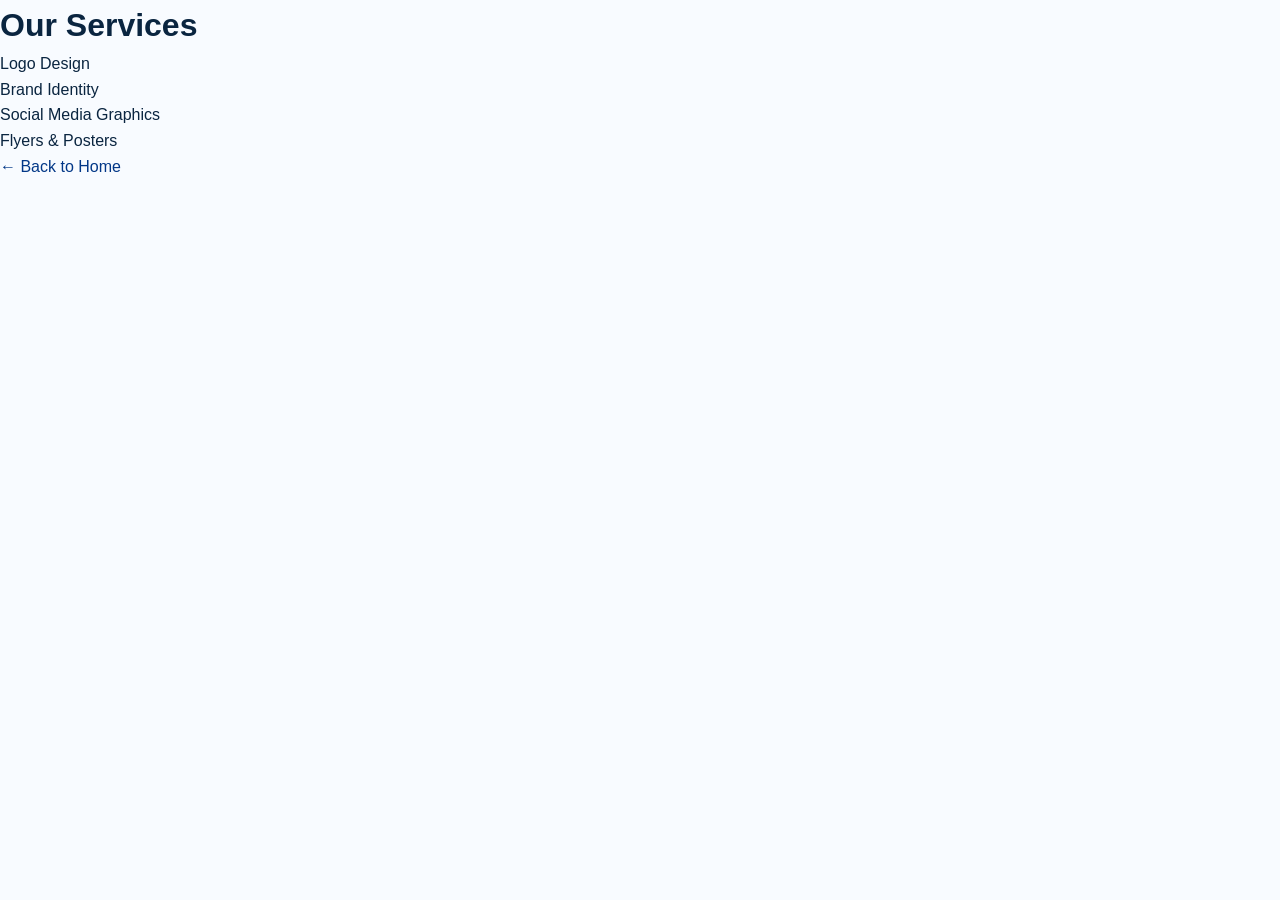
==== services.html @ 7a321560 "Add services.html with service offerings" ====
<!DOCTYPE html>
<html lang="en">
<head>
    <meta charset="UTF-8">
    <title>BRANDIT Services</title>
    <link rel="stylesheet" href="style.css">
</head>
<body>
    <h1>Our Services</h1>
    <ul>
        <li>Logo Design</li>
        <li>Brand Identity</li>
        <li>Social Media Graphics</li>
        <li>Flyers & Posters</li>
    </ul>
    <a href="index.html">← Back to Home</a>
</body>
</html>
---- style.css ----
/* ===== GLOBAL ===== */
* {
  margin: 0;
  padding: 0;
  box-sizing: border-box;
  font-family: 'Poppins', Arial, sans-serif;
}

body {
  background: #f8fbff;
  color: #0a2540;
  line-height: 1.6;
  scroll-behavior: smooth;
}

a {
  text-decoration: none;
  color: #023787;
  transition: 0.3s;
}
a:hover { color: #045f9b; }

/* ===== ANIMATION KEYFRAMES ===== */
@keyframes fadeUp {
  from {
    opacity: 0;
    transform: translateY(30px);
  }
  to {
    opacity: 1;
    transform: translateY(0);
  }
}

@keyframes float {
 0%, 100% { transform: translateY(0); }
  50% { transform: translateY(-10px); }
}

/* ===== HEADER / HERO ===== */
header {
  background: linear-gradient(135deg, #0052cc 0%, #0099ff 100%);
  color: white;
  padding: 100px 20px;
  text-align: center;
  position: relative;
  overflow: hidden;
  animation: fadeUp 1s ease-out;
}

/* HEADER IMG - THIS MAKES IT SMALL AND CIRCLE */
header img {
  width: 160px;
  height: 160px;
  border-radius: 50%;
  border: 5px solid white;
  object-fit: cover;
  margin-bottom: 20px;
  box-shadow: 0 8px 25px rgba(0,0,0,0.2);
  animation: float 3s ease-in-out infinite;
}

header h1 {
  font-size: 2.8rem;
  font-weight: 700;
  letter-spacing: 1px;
  animation: fadeUp 1s ease-out 0.2s both;
}

header p {
  font-size: 1.3rem;
  margin-top: 8px;
  animation: fadeUp 1s ease-out 0.4s both;
}

.tagline {
  font-style: italic;
  margin-top: 15px;
  color: #e6f3ff;
  font-size: 1.1rem;
  max-width: 600px;
  margin: 15px auto 0;
  animation: fadeUp 1s ease-out 0.6s both;
}

/* ===== SECTIONS ===== */
section {
  padding: 70px 20px;
  max-width: 1100px;
  margin: auto;
}

h2 {
  color: #0052cc;
  margin-bottom: 30px;
  text-align: center;
  font-size: 2rem;
  position: relative;
  animation: fadeUp 0.8s ease-out both;
}
h2::after {
  content: '';
  width: 60px;
  height: 4px;
  background: #0099ff;
  display: block;
  margin: 10px auto 0;
  border-radius: 2px;
}

/* ===== SERVICES CARDS ===== */
.services {
  display: grid;
  grid-template-columns: repeat(auto-fit, minmax(280px, 1fr));
  gap: 25px;
}

.card {
  background: white;
  padding: 30px;
  border-radius: 18px;
  box-shadow: 0 6px 20px rgba(0,82,204,0.08);
  border-top: 5px solid #0099ff;
  transition: transform 0.4s, box-shadow 0.4s;
  text-align: center;
  opacity: 0;
  animation: fadeUp 0.8s ease-out forwards;
}
.card:nth-child(1) { animation-delay: 0.1s; }
.card:nth-child(2) { animation-delay: 0.3s; }
.card:nth-child(3) { animation-delay: 0.5s; }

.card:hover {
  transform: translateY(-10px) scale(1.02);
  box-shadow: 0 15px 35px rgba(0,82,204,0.2);
}
.card h3 {
  color: #0052cc;
  margin-bottom: 12px;
}

/* ===== PORTFOLIO GRID ===== */
.portfolio {
  display: grid;
  grid-template-columns: repeat(auto-fit, minmax(300px, 1fr));
  gap: 25px;
}
.portfolio img {
  width: 100%;
  border-radius: 15px;
  box-shadow: 0 6px 18px rgba(0,0,0,0.1);
  transition: transform 0.4s;
  opacity: 0;
  animation: fadeUp 0.8s ease-out forwards;
}
.portfolio img:nth-child(1) { animation-delay: 0.1s; }
.portfolio img:nth-child(2) { animation-delay: 0.3s; }
.portfolio img:nth-child(3) { animation-delay: 0.5s; }

.portfolio img:hover {
  transform: scale(1.05) rotate(-1deg);
}

/* ===== CONTACT SECTION ===== */
.contact {
  background: linear-gradient(135deg, #023e97, #0586dc);
  color: white;
  text-align: center;
  border-radius: 20px;
  padding: 50px 30px;
  animation: fadeUp 1s ease-out both;
}
.contact h2 { color: white; }
.contact h2::after { background: white; }
.contact a {
  color: white;
  font-weight: bold;
  border-bottom: 2px solid rgba(255,255,255,0.3);
}
.contact a:hover { border-bottom: 2px solid white; }

/* ===== FOOTER ===== */
footer {
  text-align: center;
  padding: 25px;
  background: #0a2540;
  color: white;
  font-size: 0.9rem;
}

/* ===== MOBILE RESPONSIVE ===== */
@media (max-width: 768px) {
  header h1 { font-size: 2rem; }
  header p { font-size: 1.1rem; }
  section { padding: 50px 15px; }
  
  header img {
    width: 120px;
    height: 120px;
  }
}
/* ===== HIRE ME BUTTON ===== */
.btn-hire {
  display: inline-block;
  margin-top: 25px;
  padding: 14px 32px;
  background: white;
  color: #0052cc;
  font-weight: 700;
  font-size: 1.1rem;
  border-radius: 50px;
  box-shadow: 0 8px 20px rgba(0,0,0,0.2);
  transition: all 0.3s ease;
  animation: fadeUp 1s ease-out 0.8s both;
}

.btn-hire:hover {
  background: #0a2540;
  color: white;
  transform: translateY(-3px) scale(1.05);
  box-shadow: 0 12px 30px rgba(0,0,0,0.3);
}
.brand-logo {
  width: 180px;
  height: auto;
  margin-bottom: 15px;
  filter: drop-shadow(0 4px 10px rgba(1, 0, 0, 0.2));
}
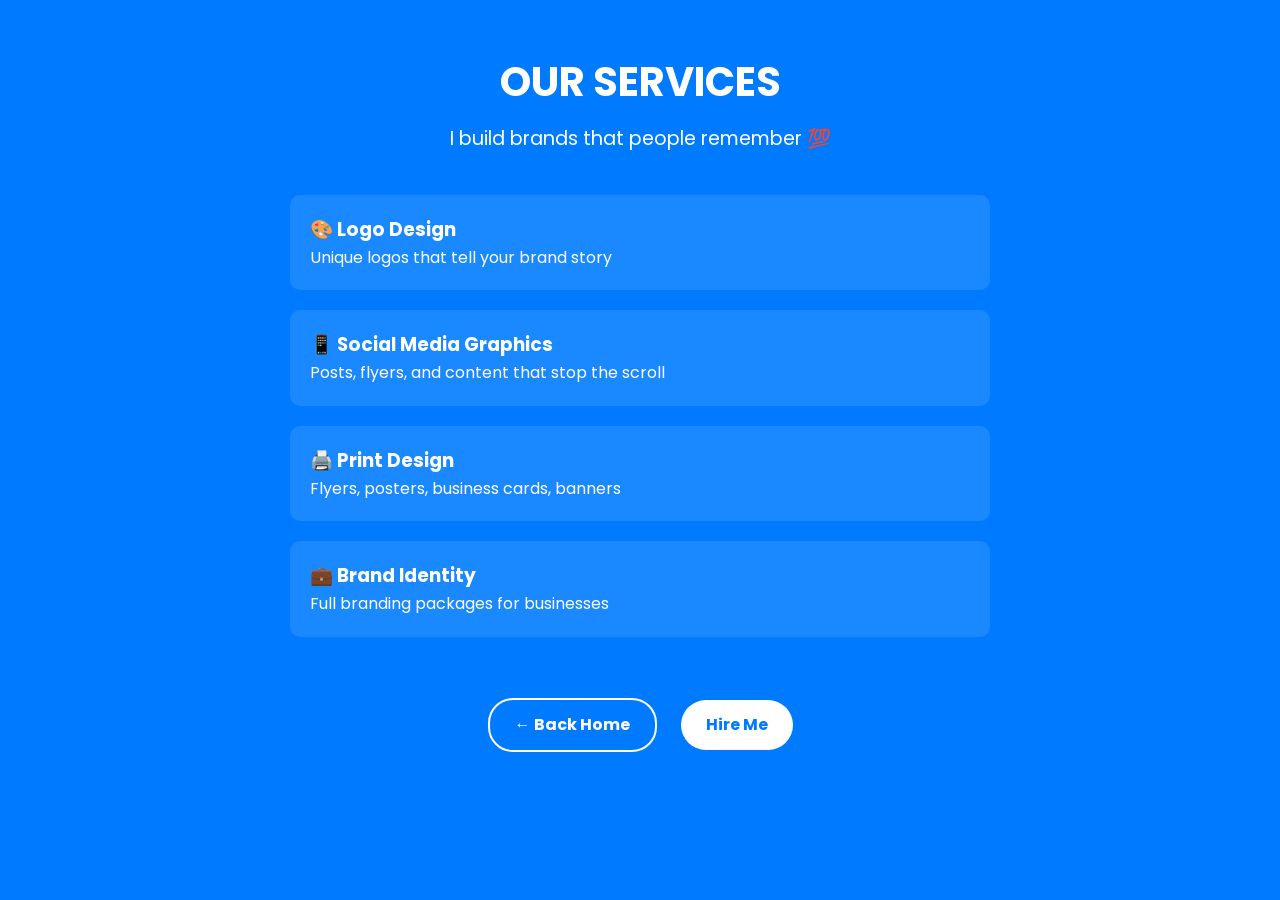
==== commit dd331ce5: "Create services.html" ====
--- a/services.html
+++ b/services.html
@@ -2,17 +2,39 @@
 <html lang="en">
 <head>
     <meta charset="UTF-8">
-    <title>BRANDIT Services</title>
+    <meta name="viewport" content="width=device-width, initial-scale=1.0">
+    <title>Our Services | Brandit Graphics</title>
     <link rel="stylesheet" href="style.css">
+    <link href="https://fonts.googleapis.com/css2?family=Poppins:wght@300;400;600;700&display=swap" rel="stylesheet">
 </head>
-<body>
-    <h1>Our Services</h1>
-    <ul>
-        <li>Logo Design</li>
-        <li>Brand Identity</li>
-        <li>Social Media Graphics</li>
-        <li>Flyers & Posters</li>
-    </ul>
-    <a href="index.html">← Back to Home</a>
+<body style="background: #007bff; color: white; text-align: center; padding: 50px 20px; font-family: 'Poppins', sans-serif;">
+    <h1 style="font-size: 2.5em; margin-bottom: 10px;">OUR SERVICES</h1>
+    <p style="font-size: 1.2em; margin-bottom: 40px;">I build brands that people remember 💯</p>
+    
+    <div style="max-width: 700px; margin: 0 auto; text-align: left;">
+        <div style="background: rgba(255,255,255,0.1); padding: 20px; border-radius: 10px; margin-bottom: 20px;">
+            <h3>🎨 Logo Design</h3>
+            <p>Unique logos that tell your brand story</p>
+        </div>
+        
+        <div style="background: rgba(255,255,255,0.1); padding: 20px; border-radius: 10px; margin-bottom: 20px;">
+            <h3>📱 Social Media Graphics</h3>
+            <p>Posts, flyers, and content that stop the scroll</p>
+        </div>
+        
+        <div style="background: rgba(255,255,255,0.1); padding: 20px; border-radius: 10px; margin-bottom: 20px;">
+            <h3>🖨️ Print Design</h3>
+            <p>Flyers, posters, business cards, banners</p>
+        </div>
+        
+        <div style="background: rgba(255,255,255,0.1); padding: 20px; border-radius: 10px;">
+            <h3>💼 Brand Identity</h3>
+            <p>Full branding packages for businesses</p>
+        </div>
+    </div>
+    
+    <br><br>
+    <a href="index.html" style="color: white; border: 2px solid white; padding: 12px 25px; text-decoration: none; border-radius: 25px; font-weight: bold; display: inline-block; margin: 10px;">← Back Home</a>
+    <a href="https://wa.me/233533084781" target="_blank" style="background: white; color: #007bff; padding: 12px 25px; text-decoration: none; border-radius: 25px; font-weight: bold; display: inline-block; margin: 10px;">Hire Me</a>
 </body>
 </html>
--- a/style.css
+++ b/style.css
@@ -1,228 +1,51 @@
-/* ===== GLOBAL ===== */
-* {
-  margin: 0;
-  padding: 0;
-  box-sizing: border-box;
-  font-family: 'Poppins', Arial, sans-serif;
-}
-
-body {
-  background: #f8fbff;
-  color: #0a2540;
-  line-height: 1.6;
-  scroll-behavior: smooth;
-}
-
-a {
-  text-decoration: none;
-  color: #023787;
-  transition: 0.3s;
-}
-a:hover { color: #045f9b; }
-
-/* ===== ANIMATION KEYFRAMES ===== */
-@keyframes fadeUp {
-  from {
-    opacity: 0;
-    transform: translateY(30px);
-  }
-  to {
-    opacity: 1;
-    transform: translateY(0);
-  }
-}
-
-@keyframes float {
- 0%, 100% { transform: translateY(0); }
-  50% { transform: translateY(-10px); }
-}
-
-/* ===== HEADER / HERO ===== */
-header {
-  background: linear-gradient(135deg, #0052cc 0%, #0099ff 100%);
-  color: white;
-  padding: 100px 20px;
-  text-align: center;
-  position: relative;
-  overflow: hidden;
-  animation: fadeUp 1s ease-out;
-}
-
-/* HEADER IMG - THIS MAKES IT SMALL AND CIRCLE */
-header img {
-  width: 160px;
-  height: 160px;
-  border-radius: 50%;
-  border: 5px solid white;
-  object-fit: cover;
-  margin-bottom: 20px;
-  box-shadow: 0 8px 25px rgba(0,0,0,0.2);
-  animation: float 3s ease-in-out infinite;
-}
-
-header h1 {
-  font-size: 2.8rem;
-  font-weight: 700;
-  letter-spacing: 1px;
-  animation: fadeUp 1s ease-out 0.2s both;
-}
-
-header p {
-  font-size: 1.3rem;
-  margin-top: 8px;
-  animation: fadeUp 1s ease-out 0.4s both;
-}
-
-.tagline {
-  font-style: italic;
-  margin-top: 15px;
-  color: #e6f3ff;
-  font-size: 1.1rem;
-  max-width: 600px;
-  margin: 15px auto 0;
-  animation: fadeUp 1s ease-out 0.6s both;
-}
-
-/* ===== SECTIONS ===== */
-section {
-  padding: 70px 20px;
-  max-width: 1100px;
-  margin: auto;
-}
-
-h2 {
-  color: #0052cc;
-  margin-bottom: 30px;
-  text-align: center;
-  font-size: 2rem;
-  position: relative;
-  animation: fadeUp 0.8s ease-out both;
-}
-h2::after {
-  content: '';
-  width: 60px;
-  height: 4px;
-  background: #0099ff;
-  display: block;
-  margin: 10px auto 0;
-  border-radius: 2px;
-}
-
-/* ===== SERVICES CARDS ===== */
-.services {
-  display: grid;
-  grid-template-columns: repeat(auto-fit, minmax(280px, 1fr));
-  gap: 25px;
-}
-
-.card {
-  background: white;
-  padding: 30px;
-  border-radius: 18px;
-  box-shadow: 0 6px 20px rgba(0,82,204,0.08);
-  border-top: 5px solid #0099ff;
-  transition: transform 0.4s, box-shadow 0.4s;
-  text-align: center;
-  opacity: 0;
-  animation: fadeUp 0.8s ease-out forwards;
-}
-.card:nth-child(1) { animation-delay: 0.1s; }
-.card:nth-child(2) { animation-delay: 0.3s; }
-.card:nth-child(3) { animation-delay: 0.5s; }
-
-.card:hover {
-  transform: translateY(-10px) scale(1.02);
-  box-shadow: 0 15px 35px rgba(0,82,204,0.2);
-}
-.card h3 {
-  color: #0052cc;
-  margin-bottom: 12px;
-}
-
-/* ===== PORTFOLIO GRID ===== */
-.portfolio {
-  display: grid;
-  grid-template-columns: repeat(auto-fit, minmax(300px, 1fr));
-  gap: 25px;
-}
-.portfolio img {
-  width: 100%;
-  border-radius: 15px;
-  box-shadow: 0 6px 18px rgba(0,0,0,0.1);
-  transition: transform 0.4s;
-  opacity: 0;
-  animation: fadeUp 0.8s ease-out forwards;
-}
-.portfolio img:nth-child(1) { animation-delay: 0.1s; }
-.portfolio img:nth-child(2) { animation-delay: 0.3s; }
-.portfolio img:nth-child(3) { animation-delay: 0.5s; }
-
-.portfolio img:hover {
-  transform: scale(1.05) rotate(-1deg);
-}
-
-/* ===== CONTACT SECTION ===== */
-.contact {
-  background: linear-gradient(135deg, #023e97, #0586dc);
-  color: white;
-  text-align: center;
-  border-radius: 20px;
-  padding: 50px 30px;
-  animation: fadeUp 1s ease-out both;
-}
-.contact h2 { color: white; }
-.contact h2::after { background: white; }
-.contact a {
-  color: white;
-  font-weight: bold;
-  border-bottom: 2px solid rgba(255,255,255,0.3);
-}
-.contact a:hover { border-bottom: 2px solid white; }
-
-/* ===== FOOTER ===== */
-footer {
-  text-align: center;
-  padding: 25px;
-  background: #0a2540;
-  color: white;
-  font-size: 0.9rem;
-}
-
-/* ===== MOBILE RESPONSIVE ===== */
-@media (max-width: 768px) {
-  header h1 { font-size: 2rem; }
-  header p { font-size: 1.1rem; }
-  section { padding: 50px 15px; }
-  
-  header img {
-    width: 120px;
-    height: 120px;
-  }
-}
-/* ===== HIRE ME BUTTON ===== */
-.btn-hire {
-  display: inline-block;
-  margin-top: 25px;
-  padding: 14px 32px;
-  background: white;
-  color: #0052cc;
-  font-weight: 700;
-  font-size: 1.1rem;
-  border-radius: 50px;
-  box-shadow: 0 8px 20px rgba(0,0,0,0.2);
-  transition: all 0.3s ease;
-  animation: fadeUp 1s ease-out 0.8s both;
-}
-
-.btn-hire:hover {
-  background: #0a2540;
-  color: white;
-  transform: translateY(-3px) scale(1.05);
-  box-shadow: 0 12px 30px rgba(0,0,0,0.3);
-}
-.brand-logo {
-  width: 180px;
-  height: auto;
-  margin-bottom: 15px;
-  filter: drop-shadow(0 4px 10px rgba(1, 0, 0, 0.2));
-}+/* ===== GLOBAL ===== */
+* {
+  margin: 0;
+  padding: 0;
+  box-sizing: border-box;
+  font-family: 'Poppins', Arial, sans-serif;
+}
+
+body {
+  background: #f8fbff;
+  color: #0a2540;
+  line-height: 1.6;
+  scroll-behavior: smooth;
+}
+
+a {
+  text-decoration: none;
+  color: #023787;
+  transition: 0.3s;
+}
+a:hover { color: #045f9b; }
+
+/* ===== ANIMATION KEYFRAMES ===== */
+@keyframes fadeUp {
+  from {
+    opacity: 0;
+    transform: translateY(30px);
+  }
+  to {
+    opacity: 1;
+    transform: translateY(0);
+  }
+}
+
+@keyframes float {
+ 0%, 100% { transform: translateY(0); }
+  50% { transform: translateY(-10px); }
+}
+
+/* ===== HEADER / HERO ===== */
+header {
+  background: linear-gradient(135deg, #0052cc 0%, #0099ff 100%);
+  color: white;
+  padding: 100px 20px;
+  text-align: center;
+  position: relative;
+  overflow: hidden;
+  animation: fadeUp 1s ease-out;
+}
+
+/* HEADER IMG - THIS MAKES IT
